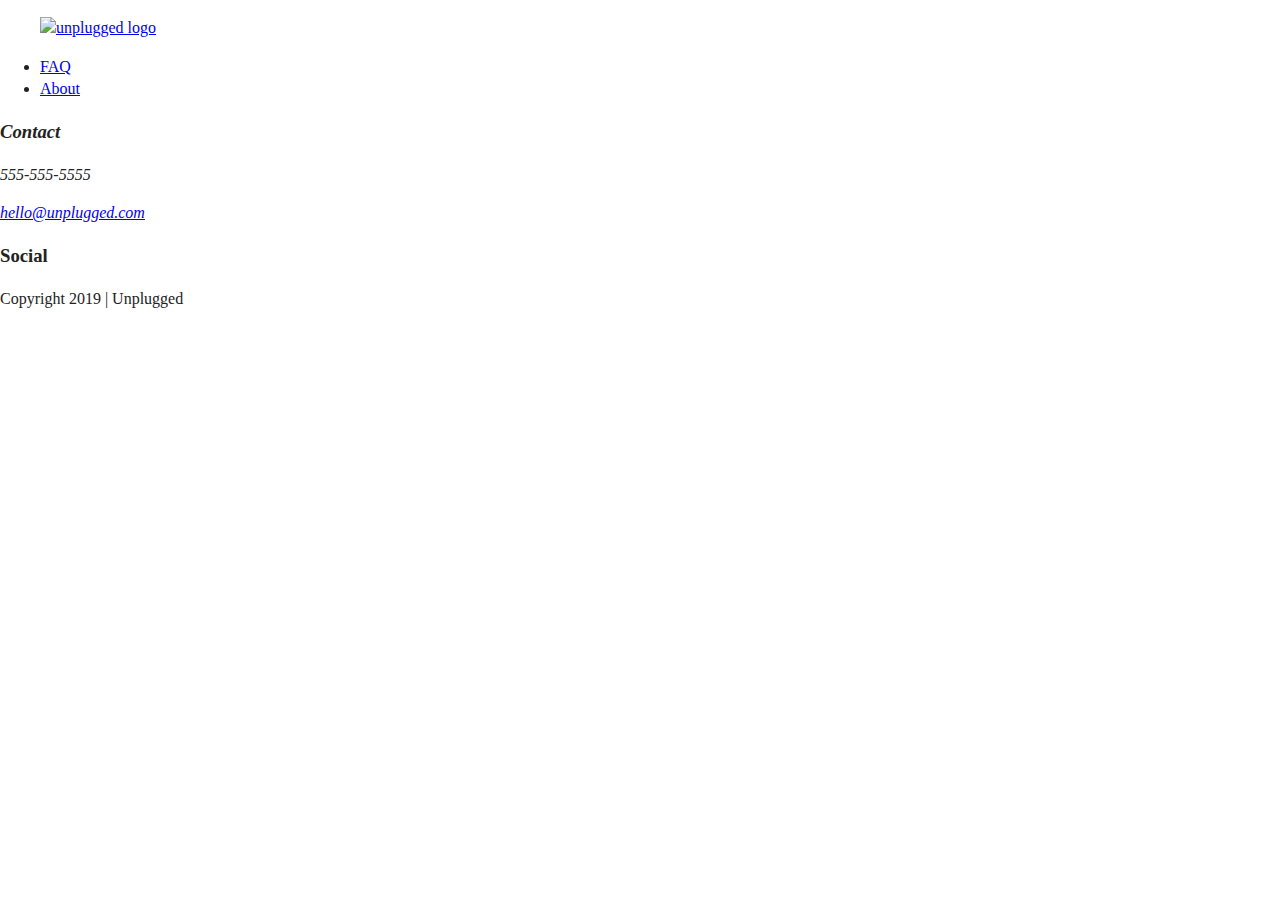
==== about/index.html @ 3b1478a3 "added header and footer section in index.html" ====
<!doctype html>
<html class="no-js" lang="">

<head>
  <meta charset="utf-8">
  <title></title>
  <meta name="description" content="">
  <meta name="viewport" content="width=device-width, initial-scale=1">

  <link rel="manifest" href="../site.webmanifest">
  <link rel="apple-touch-icon" href="../icon.png">
  <!-- Place favicon.ico in the root directory -->

  <link rel="stylesheet" href="../css/normalize.css">
  <link rel="stylesheet" href="../css/main.css">

  <meta name="theme-color" content="#fafafa">
</head>

<body>
  <!--[if IE]>
    <p class="browserupgrade">You are using an <strong>outdated</strong> browser. Please <a href="https://browsehappy.com/">upgrade your browser</a> to improve your experience and security.</p>
  <![endif]-->

  <!-- Add your site or application content here -->
  <script src="../js/vendor/modernizr-3.7.1.min.js"></script>
  <script src="https://code.jquery.com/jquery-3.4.1.min.js" integrity="sha256-CSXorXvZcTkaix6Yvo6HppcZGetbYMGWSFlBw8HfCJo=" crossorigin="anonymous"></script>
  <script>window.jQuery || document.write('<script src="js/vendor/jquery-3.4.1.min.js"><\/script>')</script>
  <script src="../js/plugins.js"></script>
  <script src="../js/main.js"></script>

  <!-- Google Analytics: change UA-XXXXX-Y to be your site's ID. -->
  <script>
    window.ga = function () { ga.q.push(arguments) }; ga.q = []; ga.l = +new Date;
    ga('create', 'UA-XXXXX-Y', 'auto'); ga('set','transport','beacon'); ga('send', 'pageview')
  </script>
  <script src="https://www.google-analytics.com/analytics.js" async></script>

<!------------------------------------  MY OWN CODE STARTS HERE -------------------------------------------------->
<header>
    <div class="content-wrapper">
      <figure><a href="#"><img src="" alt="unplugged logo"></a></figure>
      <div class="header-divider"></div>
      <nav>
        <ul>
          <li><a href="faq/index.html" target="_blank">FAQ</a></li>
          <li><a href="about/index.html" target="_blank">About</a></li>
        </ul>
      </nav>
    </div>
  </header>
  <main>

  </main>
  <footer>
      <div class="content-wrapper">
          <div class="footer-content">
            <address class="contact">
              <h3>Contact</h3>
              <p>555-555-5555</p>
              <a href="mailto:hello@unplugged.com">hello@unplugged.com</a>
            </address>
  
            <div class="social">
              <div class="social-icon">
                <h3>Social</h3>
                <p><a href="https://www.facebook.com/yoursite" target="_blank"></a></p>
                <p><a href="https://www.twitter.com" target="_blank"></a></p>
                <p><a href="https://www.instagram.com" target="_blank"></a></p>
              </div>
            </div>
          </div>
      </div>
      <div class="copyright">
        <p>Copyright 2019 | Unplugged</p>
      </div>
    </footer>

</body>

</html>
---- css/main.css ----
/*! HTML5 Boilerplate v7.2.0 | MIT License | https://html5boilerplate.com/ */

/* main.css 2.0.0 | MIT License | https://github.com/h5bp/main.css#readme */
/*
 * What follows is the result of much research on cross-browser styling.
 * Credit left inline and big thanks to Nicolas Gallagher, Jonathan Neal,
 * Kroc Camen, and the H5BP dev community and team.
 */

/* ==========================================================================
   Base styles: opinionated defaults
   ========================================================================== */

html {
  color: #222;
  font-size: 1em;
  line-height: 1.4;
}

/*
 * Remove text-shadow in selection highlight:
 * https://twitter.com/miketaylr/status/12228805301
 *
 * Vendor-prefixed and regular ::selection selectors cannot be combined:
 * https://stackoverflow.com/a/16982510/7133471
 *
 * Customize the background color to match your design.
 */

::-moz-selection {
  background: #b3d4fc;
  text-shadow: none;
}

::selection {
  background: #b3d4fc;
  text-shadow: none;
}

/*
 * A better looking default horizontal rule
 */

hr {
  display: block;
  height: 1px;
  border: 0;
  border-top: 1px solid #ccc;
  margin: 1em 0;
  padding: 0;
}

/*
 * Remove the gap between audio, canvas, iframes,
 * images, videos and the bottom of their containers:
 * https://github.com/h5bp/html5-boilerplate/issues/440
 */

audio,
canvas,
iframe,
img,
svg,
video {
  vertical-align: middle;
}

/*
 * Remove default fieldset styles.
 */

fieldset {
  border: 0;
  margin: 0;
  padding: 0;
}

/*
 * Allow only vertical resizing of textareas.
 */

textarea {
  resize: vertical;
}

/* ==========================================================================
   Browser Upgrade Prompt
   ========================================================================== */

.browserupgrade {
  margin: 0.2em 0;
  background: #ccc;
  color: #000;
  padding: 0.2em 0;
}

/* ==========================================================================
   Author's custom styles
   ========================================================================== */

/* ==========================================================================
   Helper classes
   ========================================================================== */

/*
 * Hide visually and from screen readers
 */

.hidden {
  display: none !important;
}

/*
* Hide only visually, but have it available for screen readers:
* https://snook.ca/archives/html_and_css/hiding-content-for-accessibility
*
* 1. For long content, line feeds are not interpreted as spaces and small width
*    causes content to wrap 1 word per line:
*    https://medium.com/@jessebeach/beware-smushed-off-screen-accessible-text-5952a4c2cbfe
*/

.sr-only {
  border: 0;
  clip: rect(0, 0, 0, 0);
  height: 1px;
  margin: -1px;
  overflow: hidden;
  padding: 0;
  position: absolute;
  white-space: nowrap;
  width: 1px;
  /* 1 */
}

/*
* Extends the .sr-only class to allow the element
* to be focusable when navigated to via the keyboard:
* https://www.drupal.org/node/897638
*/

.sr-only.focusable:active,
.sr-only.focusable:focus {
  clip: auto;
  height: auto;
  margin: 0;
  overflow: visible;
  position: static;
  white-space: inherit;
  width: auto;
}

/*
* Hide visually and from screen readers, but maintain layout
*/

.invisible {
  visibility: hidden;
}

/*
* Clearfix: contain floats
*
* For modern browsers
* 1. The space content is one way to avoid an Opera bug when the
*    `contenteditable` attribute is included anywhere else in the document.
*    Otherwise it causes space to appear at the top and bottom of elements
*    that receive the `clearfix` class.
* 2. The use of `table` rather than `block` is only necessary if using
*    `:before` to contain the top-margins of child elements.
*/

.clearfix:before,
.clearfix:after {
  content: " ";
  /* 1 */
  display: table;
  /* 2 */
}

.clearfix:after {
  clear: both;
}

/* ==========================================================================
   EXAMPLE Media Queries for Responsive Design.
   These examples override the primary ('mobile first') styles.
   Modify as content requires.
   ========================================================================== */

@media only screen and (min-width: 35em) {
  /* Style adjustments for viewports that meet the condition */
}

@media print,
  (-webkit-min-device-pixel-ratio: 1.25),
  (min-resolution: 1.25dppx),
  (min-resolution: 120dpi) {
  /* Style adjustments for high resolution devices */
}

/* ==========================================================================
   Print styles.
   Inlined to avoid the additional HTTP request:
   https://www.phpied.com/delay-loading-your-print-css/
   ========================================================================== */

@media print {
  *,
  *:before,
  *:after {
    background: transparent !important;
    color: #000 !important;
    /* Black prints faster */
    box-shadow: none !important;
    text-shadow: none !important;
  }
  a,
  a:visited {
    text-decoration: underline;
  }
  a[href]:after {
    content: " (" attr(href) ")";
  }
  abbr[title]:after {
    content: " (" attr(title) ")";
  }
  /*
     * Don't show links that are fragment identifiers,
     * or use the `javascript:` pseudo protocol
     */
  a[href^="#"]:after,
  a[href^="javascript:"]:after {
    content: "";
  }
  pre {
    white-space: pre-wrap !important;
  }
  pre,
  blockquote {
    border: 1px solid #999;
    page-break-inside: avoid;
  }
  /*
     * Printing Tables:
     * https://web.archive.org/web/20180815150934/http://css-discuss.incutio.com/wiki/Printing_Tables
     */
  thead {
    display: table-header-group;
  }
  tr,
  img {
    page-break-inside: avoid;
  }
  p,
  h2,
  h3 {
    orphans: 3;
    widows: 3;
  }
  h2,
  h3 {
    page-break-after: avoid;
  }
}
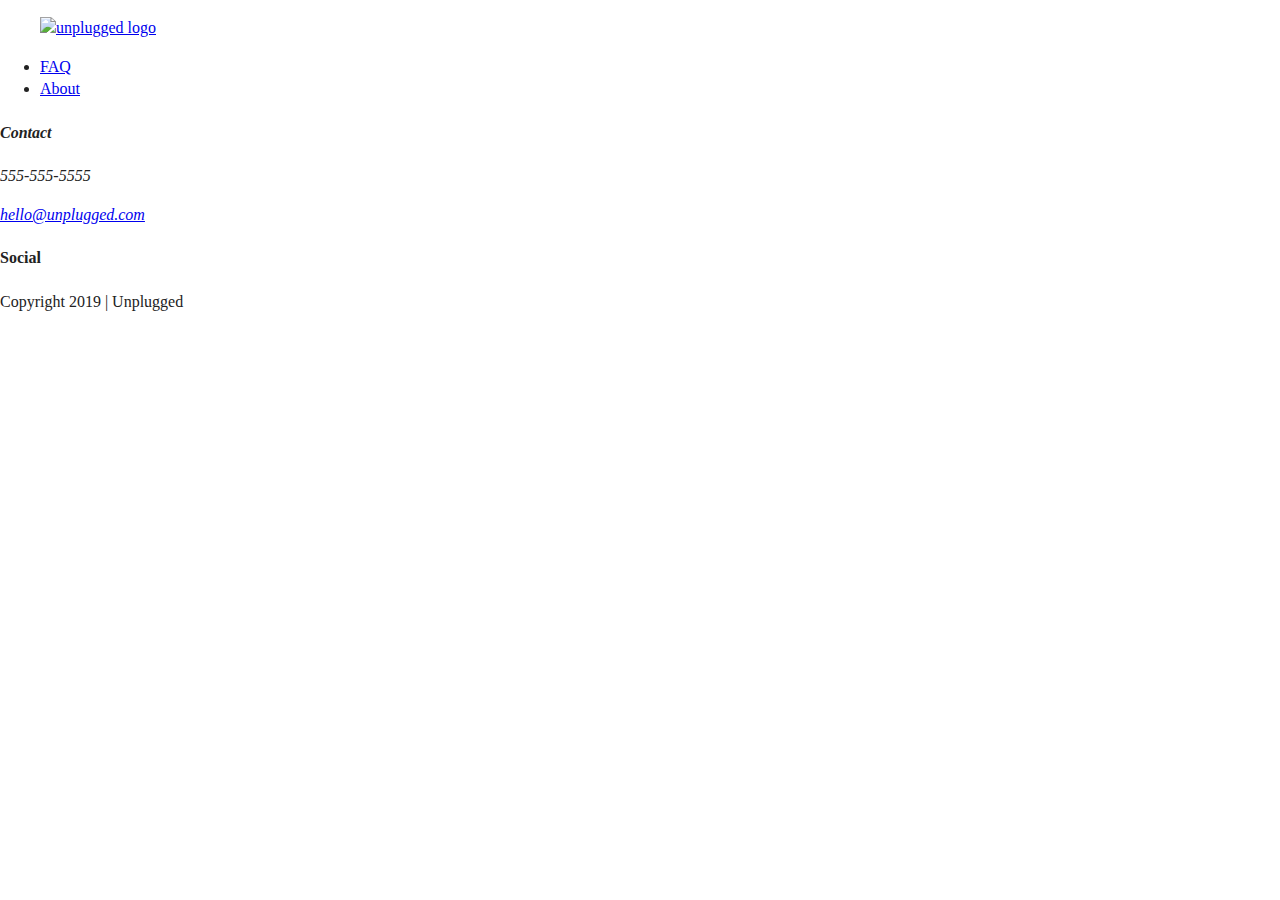
==== commit 552d79e7: "corrected divs and sections index.html" ====
--- a/about/index.html
+++ b/about/index.html
@@ -3,7 +3,7 @@
 
 <head>
   <meta charset="utf-8">
-  <title></title>
+  <title>Unplugged | About</title>
   <meta name="description" content="">
   <meta name="viewport" content="width=device-width, initial-scale=1">
 
@@ -23,47 +23,38 @@
   <![endif]-->
 
   <!-- Add your site or application content here -->
-  <script src="../js/vendor/modernizr-3.7.1.min.js"></script>
-  <script src="https://code.jquery.com/jquery-3.4.1.min.js" integrity="sha256-CSXorXvZcTkaix6Yvo6HppcZGetbYMGWSFlBw8HfCJo=" crossorigin="anonymous"></script>
-  <script>window.jQuery || document.write('<script src="js/vendor/jquery-3.4.1.min.js"><\/script>')</script>
-  <script src="../js/plugins.js"></script>
-  <script src="../js/main.js"></script>
+ 
 
-  <!-- Google Analytics: change UA-XXXXX-Y to be your site's ID. -->
-  <script>
-    window.ga = function () { ga.q.push(arguments) }; ga.q = []; ga.l = +new Date;
-    ga('create', 'UA-XXXXX-Y', 'auto'); ga('set','transport','beacon'); ga('send', 'pageview')
-  </script>
-  <script src="https://www.google-analytics.com/analytics.js" async></script>
+<!------------------------------------------------- MY OWN CODE STARTS HERE -------------------------------------------------->
+  <header>
+      <div class="content-wrapper">
+          <figure><a href="#"><img src="" alt="unplugged logo"></a></figure>
+          <div class="header-divider"></div>
+          <nav>
+            <ul>
+              <li><a href="faq/index.html" target="_blank">FAQ</a></li>
+              <li><a href="about/index.html" target="_blank">About</a></li>
+            </ul>
+          </nav>
+        </div>
+  </header>
 
-<!------------------------------------  MY OWN CODE STARTS HERE -------------------------------------------------->
-<header>
-    <div class="content-wrapper">
-      <figure><a href="#"><img src="" alt="unplugged logo"></a></figure>
-      <div class="header-divider"></div>
-      <nav>
-        <ul>
-          <li><a href="faq/index.html" target="_blank">FAQ</a></li>
-          <li><a href="about/index.html" target="_blank">About</a></li>
-        </ul>
-      </nav>
-    </div>
-  </header>
   <main>
 
   </main>
+
   <footer>
       <div class="content-wrapper">
           <div class="footer-content">
             <address class="contact">
-              <h3>Contact</h3>
+              <h4>Contact</h4>
               <p>555-555-5555</p>
               <a href="mailto:hello@unplugged.com">hello@unplugged.com</a>
             </address>
-  
+
             <div class="social">
+              <h4>Social</h4>
               <div class="social-icon">
-                <h3>Social</h3>
                 <p><a href="https://www.facebook.com/yoursite" target="_blank"></a></p>
                 <p><a href="https://www.twitter.com" target="_blank"></a></p>
                 <p><a href="https://www.instagram.com" target="_blank"></a></p>
@@ -76,6 +67,25 @@
       </div>
     </footer>
 
+
+
+
+
+<!----------------------------------------MY OWN CODE ENDS HERE -------------------------------------------------------------------->
+
+
+
+<script src="../js/vendor/modernizr-3.7.1.min.js"></script>
+<script src="https://code.jquery.com/jquery-3.4.1.min.js" integrity="sha256-CSXorXvZcTkaix6Yvo6HppcZGetbYMGWSFlBw8HfCJo=" crossorigin="anonymous"></script>
+<script>window.jQuery || document.write('<script src="js/vendor/jquery-3.4.1.min.js"><\/script>')</script>
+<script src="../js/plugins.js"></script>
+<script src="../js/main.js"></script>
+
+<!-- Google Analytics: change UA-XXXXX-Y to be your site's ID. -->
+<script>
+  window.ga = function () { ga.q.push(arguments) }; ga.q = []; ga.l = +new Date;
+  ga('create', 'UA-XXXXX-Y', 'auto'); ga('set','transport','beacon'); ga('send', 'pageview')
+</script>
+<script src="https://www.google-analytics.com/analytics.js" async></script>
 </body>
-
 </html>
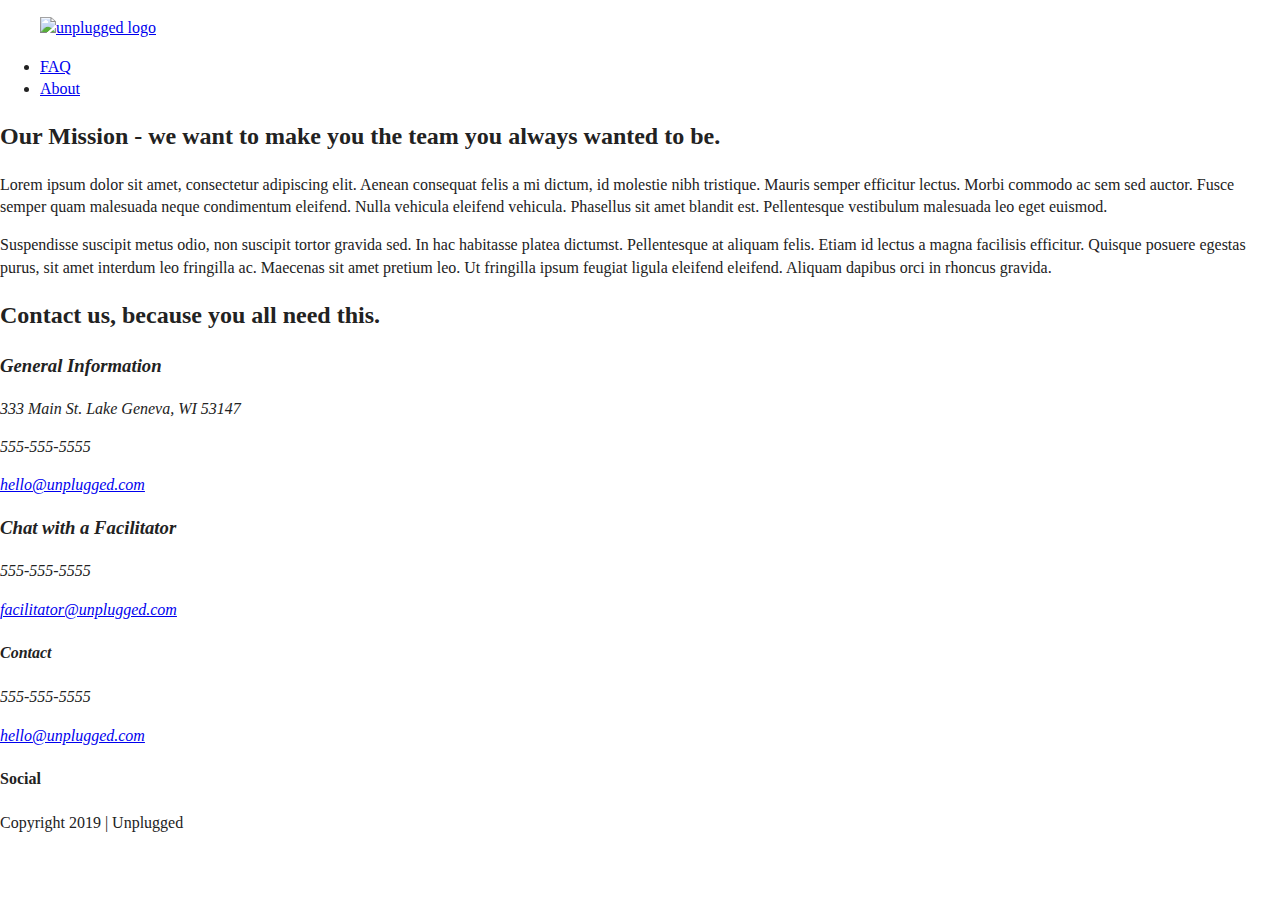
==== commit b9f704fa: "added content to  about/index.html, corrected link in faq/index.html" ====
--- a/about/index.html
+++ b/about/index.html
@@ -32,15 +32,55 @@
           <div class="header-divider"></div>
           <nav>
             <ul>
-              <li><a href="faq/index.html" target="_blank">FAQ</a></li>
-              <li><a href="about/index.html" target="_blank">About</a></li>
+              <li><a href="../faq/index.html" target="_blank">FAQ</a></li>
+              <li><a href="index.html">About</a></li>
             </ul>
           </nav>
         </div>
   </header>
 
   <main>
+    <section class="mission">
+      <div class="content-wrapper">
+        <div class="mission-content">
+          <h2>Our Mission - we want to make you the team you always wanted to be.</h2>
+          <p>Lorem ipsum dolor sit amet, consectetur adipiscing elit. Aenean consequat felis a mi dictum, id molestie nibh tristique. 
+            Mauris semper efficitur lectus. Morbi commodo ac sem sed auctor. Fusce semper quam malesuada neque condimentum eleifend. 
+            Nulla vehicula eleifend vehicula. Phasellus sit amet blandit est. Pellentesque vestibulum malesuada leo eget euismod.
+          </p>
+          <p>Suspendisse suscipit metus odio, non suscipit tortor gravida sed. In hac habitasse platea dictumst. 
+            Pellentesque at aliquam felis. Etiam id lectus a magna facilisis efficitur. Quisque posuere egestas purus, sit amet interdum leo fringilla ac. 
+            Maecenas sit amet pretium leo. Ut fringilla ipsum feugiat ligula eleifend eleifend. Aliquam dapibus orci in rhoncus gravida.
+          </p>
+        </div>
+      </div>
+    </section>
 
+    <section class="map">
+      <!-- <div class="content-wrapper" need content wrapper? not ye confirmed. Google maps to be included>
+      <figure></figure> 
+    </div> -->
+    </section>
+    <section class="contact-section">
+      <div class="content-wrapper">
+        <h2>Contact us, because you all need this.</h2>
+        <div>
+          <address>
+            <h3>General Information</h3>
+            <p>333 Main St. Lake Geneva, WI 53147</p>
+            <p>555-555-5555</p>
+            <a href="mailto:hello@unplugged.com">hello@unplugged.com</a>
+          </address>
+        </div>
+        <div>
+          <address>
+            <h3>Chat with a Facilitator</h3>
+            <p>555-555-5555</p>
+            <a href="mailto:facilitator@unplugged.com">facilitator@unplugged.com</a>
+          </address>
+        </div>
+      </div>
+    </section>
   </main>
 
   <footer>
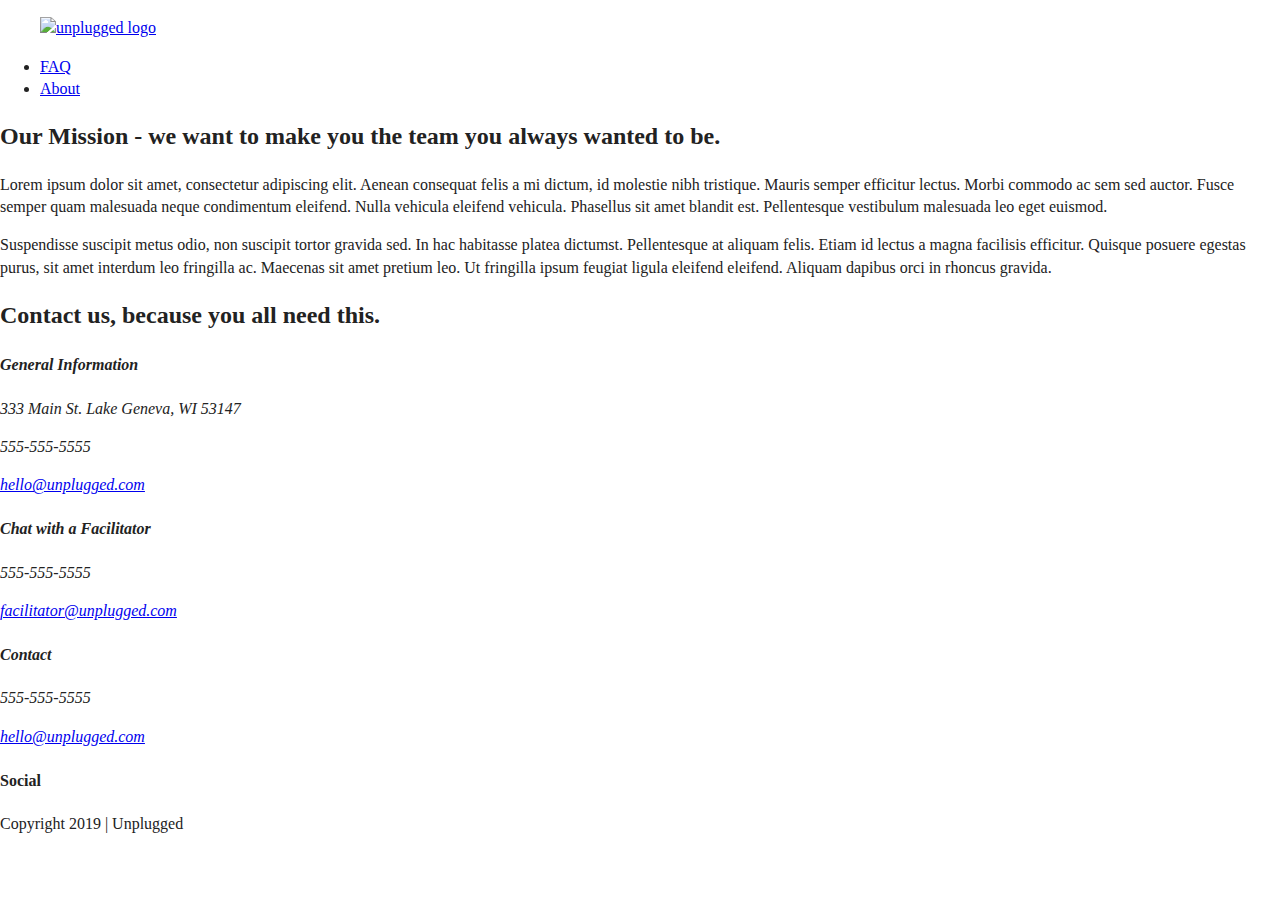
==== commit f3115007: "added content to faq/index.html" ====
--- a/about/index.html
+++ b/about/index.html
@@ -57,28 +57,25 @@
     </section>
 
     <section class="map">
-      <!-- <div class="content-wrapper" need content wrapper? not ye confirmed. Google maps to be included>
       <figure></figure> 
-    </div> -->
     </section>
+
     <section class="contact-section">
       <div class="content-wrapper">
         <h2>Contact us, because you all need this.</h2>
-        <div>
-          <address>
-            <h3>General Information</h3>
-            <p>333 Main St. Lake Geneva, WI 53147</p>
-            <p>555-555-5555</p>
-            <a href="mailto:hello@unplugged.com">hello@unplugged.com</a>
+          <address class="contact-content">
+            <div>
+              <h4>General Information</h4>
+              <p>333 Main St. Lake Geneva, WI 53147</p>
+              <p>555-555-5555</p>
+              <a href="mailto:hello@unplugged.com">hello@unplugged.com</a>
+            </div>        
+            <div>
+              <h4>Chat with a Facilitator</h4>
+              <p>555-555-5555</p>
+              <a href="mailto:facilitator@unplugged.com">facilitator@unplugged.com</a>
+            </div>
           </address>
-        </div>
-        <div>
-          <address>
-            <h3>Chat with a Facilitator</h3>
-            <p>555-555-5555</p>
-            <a href="mailto:facilitator@unplugged.com">facilitator@unplugged.com</a>
-          </address>
-        </div>
       </div>
     </section>
   </main>
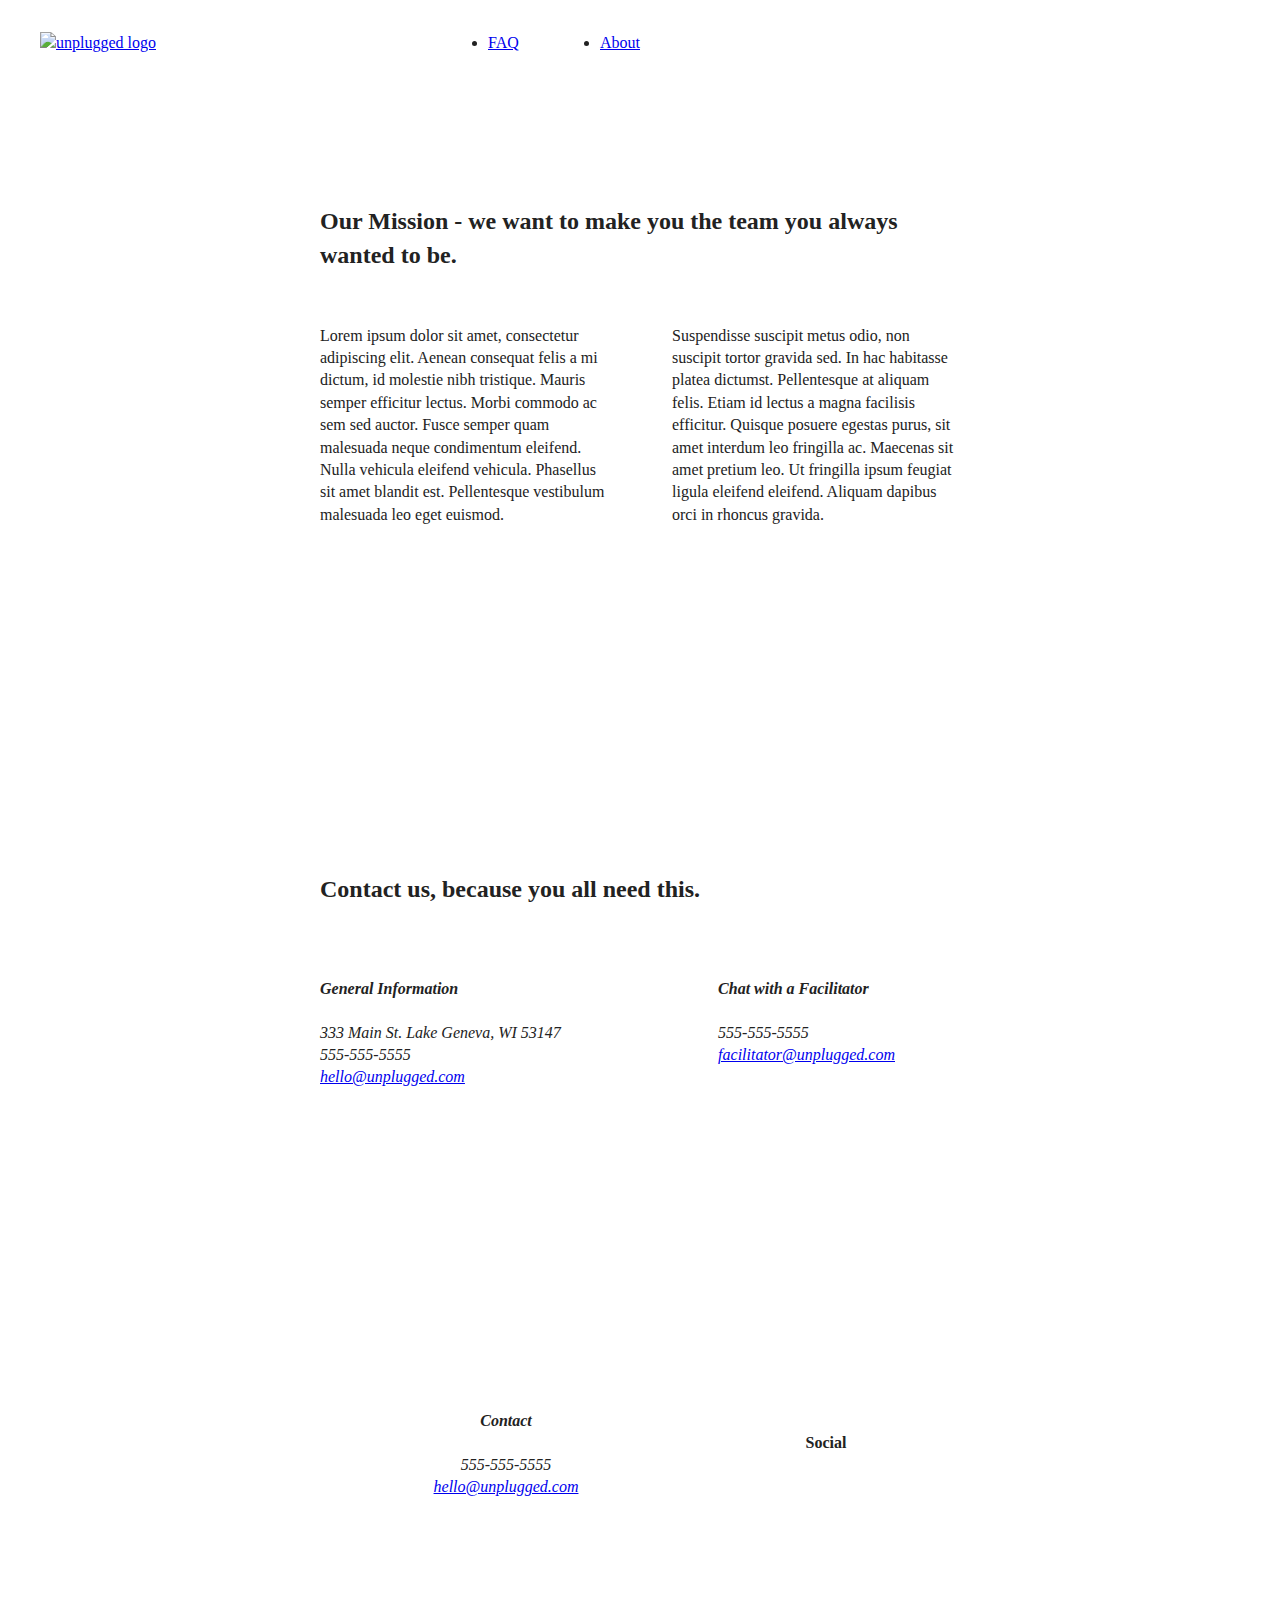
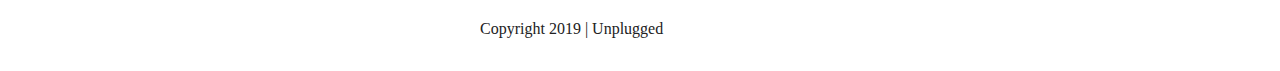
==== commit 8d12d6cf: "added breakpoints for tablet" ====
--- a/about/index.html
+++ b/about/index.html
@@ -42,8 +42,8 @@
   <main>
     <section class="mission">
       <div class="content-wrapper">
+        <h2>Our Mission - we want to make you the team you always wanted to be.</h2>
         <div class="mission-content">
-          <h2>Our Mission - we want to make you the team you always wanted to be.</h2>
           <p>Lorem ipsum dolor sit amet, consectetur adipiscing elit. Aenean consequat felis a mi dictum, id molestie nibh tristique. 
             Mauris semper efficitur lectus. Morbi commodo ac sem sed auctor. Fusce semper quam malesuada neque condimentum eleifend. 
             Nulla vehicula eleifend vehicula. Phasellus sit amet blandit est. Pellentesque vestibulum malesuada leo eget euismod.
--- a/css/main.css
+++ b/css/main.css
@@ -97,6 +97,189 @@
 /* ==========================================================================
    Author's custom styles
    ========================================================================== */
+
+/******************* BASE HEADER & FOOTER STYLES*****************/ 
+
+header, 
+footer {
+  display: flex; 
+  justify-content: center;
+  align-items: center;
+  flex-flow: row wrap;  
+}
+
+header {
+  padding: 15px 0; 
+}
+
+header .content-wrapper {
+  display: flex; 
+  justify-content: center;
+  align-items: center;
+  flex-flow: row wrap; 
+  margin: 0; 
+}
+
+.header-divider {
+  width: 100%;
+  height: 1px; 
+  margin: 10px 0 20px 0; 
+}
+
+header nav {
+  display: flex; 
+  justify-content: space-around;
+  align-items: center;
+  flex-flow: row wrap;  
+  width: 60%; 
+}
+
+header nav ul {
+  display: flex; 
+  justify-content: space-around;
+  width: 100%;       
+}
+
+footer {
+  flex-direction: column; 
+}
+
+footer p {
+  margin: 0; 
+}
+
+footer.content-wrapper {
+  width: 55%; 
+  margin: 50px 0; 
+}
+
+footer .contact {
+  margin-bottom: 50px; 
+}
+
+footer .social-icon {
+  display: flex; 
+  justify-content: space-around;
+  align-items: center;
+}
+
+footer .social-icon p {
+  display: flex; 
+  justify-content: center;
+  align-items: center;
+}
+                
+footer .copyright {
+  margin: 20px 0; 
+}
+/************************** MOBILE STYLES -- HOMEPAGE**************/
+
+/* HERO AREA */
+.hero-area {
+  display: flex; 
+  justify-content: center;
+  flex-flow: row wrap; 
+} 
+
+/* ASIDE */
+
+aside {
+  display: flex; 
+  justify-content: center;
+  align-items: center;
+  flex-flow: row wrap; 
+}
+
+/* FEATURES */
+
+.features {
+  display: flex; 
+  justify-content: center;
+  flex-flow: row wrap; 
+}
+
+.features h2 {
+  margin-bottom: 60px; 
+}
+
+.features article {
+  width: 55%; 
+  margin: 30px 0; 
+}
+.features .features-items {
+  display: flex; 
+  justify-content: center;
+  align-items: center;
+  flex-flow: row wrap; 
+} 
+
+.features p {
+  margin: 0; 
+}
+
+/* REVIEWS */
+
+.reviews {
+  display: flex; 
+  justify-content: center;
+  flex-flow: row wrap; 
+} 
+
+.reviews h2 {
+  margin-bottom: 40px; 
+}
+
+.reviews h3 {
+  width: 55%; 
+  margin: 20px 0; 
+}
+
+/************************************* ABOUT PAGE ***********************/
+
+.mission {
+  display: flex; 
+  justify-content: center;
+  align-items: center;
+  flex-flow: row wrap; 
+} 
+
+.contact-section {
+  display: flex; 
+  justify-content: center;
+  align-items: center;
+  flex-flow: row wrap; 
+} 
+
+.contact-content p {
+  margin: 0; 
+}
+
+/********************************** FAQ PAGE *****************************/
+
+.faq {
+  display: flex; 
+  justify-content: center;
+  align-items: center;
+  flex-flow: row wrap; 
+} 
+
+.faq .content-wrapper {
+  display: flex; 
+  justify-content: center;
+  align-items: center;
+  flex-flow: row wrap; 
+  margin: 50px 0 0 0; 
+}
+
+.faq h2 {
+  margin-bottom: 40px; 
+}
+
+.faq-content {
+  margin-bottom: 50px; 
+}
+
+
 
 /* ==========================================================================
    Helper classes
@@ -187,15 +370,137 @@
    Modify as content requires.
    ========================================================================== */
 
-@media only screen and (min-width: 35em) {
-  /* Style adjustments for viewports that meet the condition */
-}
-
-@media print,
-  (-webkit-min-device-pixel-ratio: 1.25),
-  (min-resolution: 1.25dppx),
-  (min-resolution: 120dpi) {
-  /* Style adjustments for high resolution devices */
+@media only screen and (min-width: 768px) {
+/* Tablet breakpoint */ 
+
+/* General styles */ 
+.content-wrapper {
+  max-width: 640px; 
+  margin: 100px 0; 
+}
+
+/* HEADER */ 
+
+header {
+  display: flex;
+  justify-content: space-between;
+}
+
+header .content-wrapper {
+  width: 100%;
+  display: flex; 
+  justify-content: space-between;
+}
+
+header nav {
+  width: 30%;
+}
+
+header nav ul {
+  display:flex; 
+  justify-content: space-between;
+}
+
+.header-divider {
+  display: none; 
+}
+
+/* Hero Area */ 
+
+/* Aside */ 
+
+aside .content-wrapper {
+  margin: 50px 0; 
+  display: flex;
+  justify-content: space-around; 
+  flex-flow: row nowrap; 
+}
+
+aside .content-wrapper .form-description, 
+aside .content-wrapper .form {
+  width: 40%; 
+  margin: 0; 
+}
+
+/* Features */
+.features article {
+  display: flex; 
+  justify-content: center;
+  flex-flow: row wrap; 
+  width: 50%;
+  flex-basis: auto; 
+}
+.features .features-item-description {
+  width: 50%;
+}
+
+/* Reviews */ 
+
+.reviews article {
+  display: flex; 
+  justify-content: space-around;
+}
+
+.reviews article div {
+  width: 50%;
+}
+/* Footer */ 
+footer .content-wrapper {
+  width: 100%;
+  margin: 100px 0; 
+}
+
+.footer-content {
+  display: flex;
+  justify-content: space-around;
+  align-items: center;
+}
+
+footer .contact{
+  margin-bottom: 0; 
+  text-align: center; 
+}
+
+footer .copyright {
+  width: 25%;
+  padding-bottom: 10px; 
+}
+
+/******************** FAQ PAGE ****************/ 
+
+.faq-content {
+  flex-basis: 50%; 
+}
+
+/********************ABOUT PAGE ***************/
+
+.mission-content {
+  display: flex; 
+  justify-content: space-between;
+  align-items: flex-start; 
+  margin: 36px 0 95px 0; 
+}
+
+.mission-content p {
+  width: 45%; 
+}
+
+.contact-section .content-wrapper h2 {
+  width: 768px;
+  margin-bottom:0;
+}
+
+.contact-content {
+  display: flex; 
+  justify-content: space-between;
+  align-items: flex-start;
+  margin: 50px 65px 100px 0;
+}
+}
+
+@media only screen and (min-width: 1200px){
+/* Desktop breakpoint*/
+
 }
 
 /* ==========================================================================
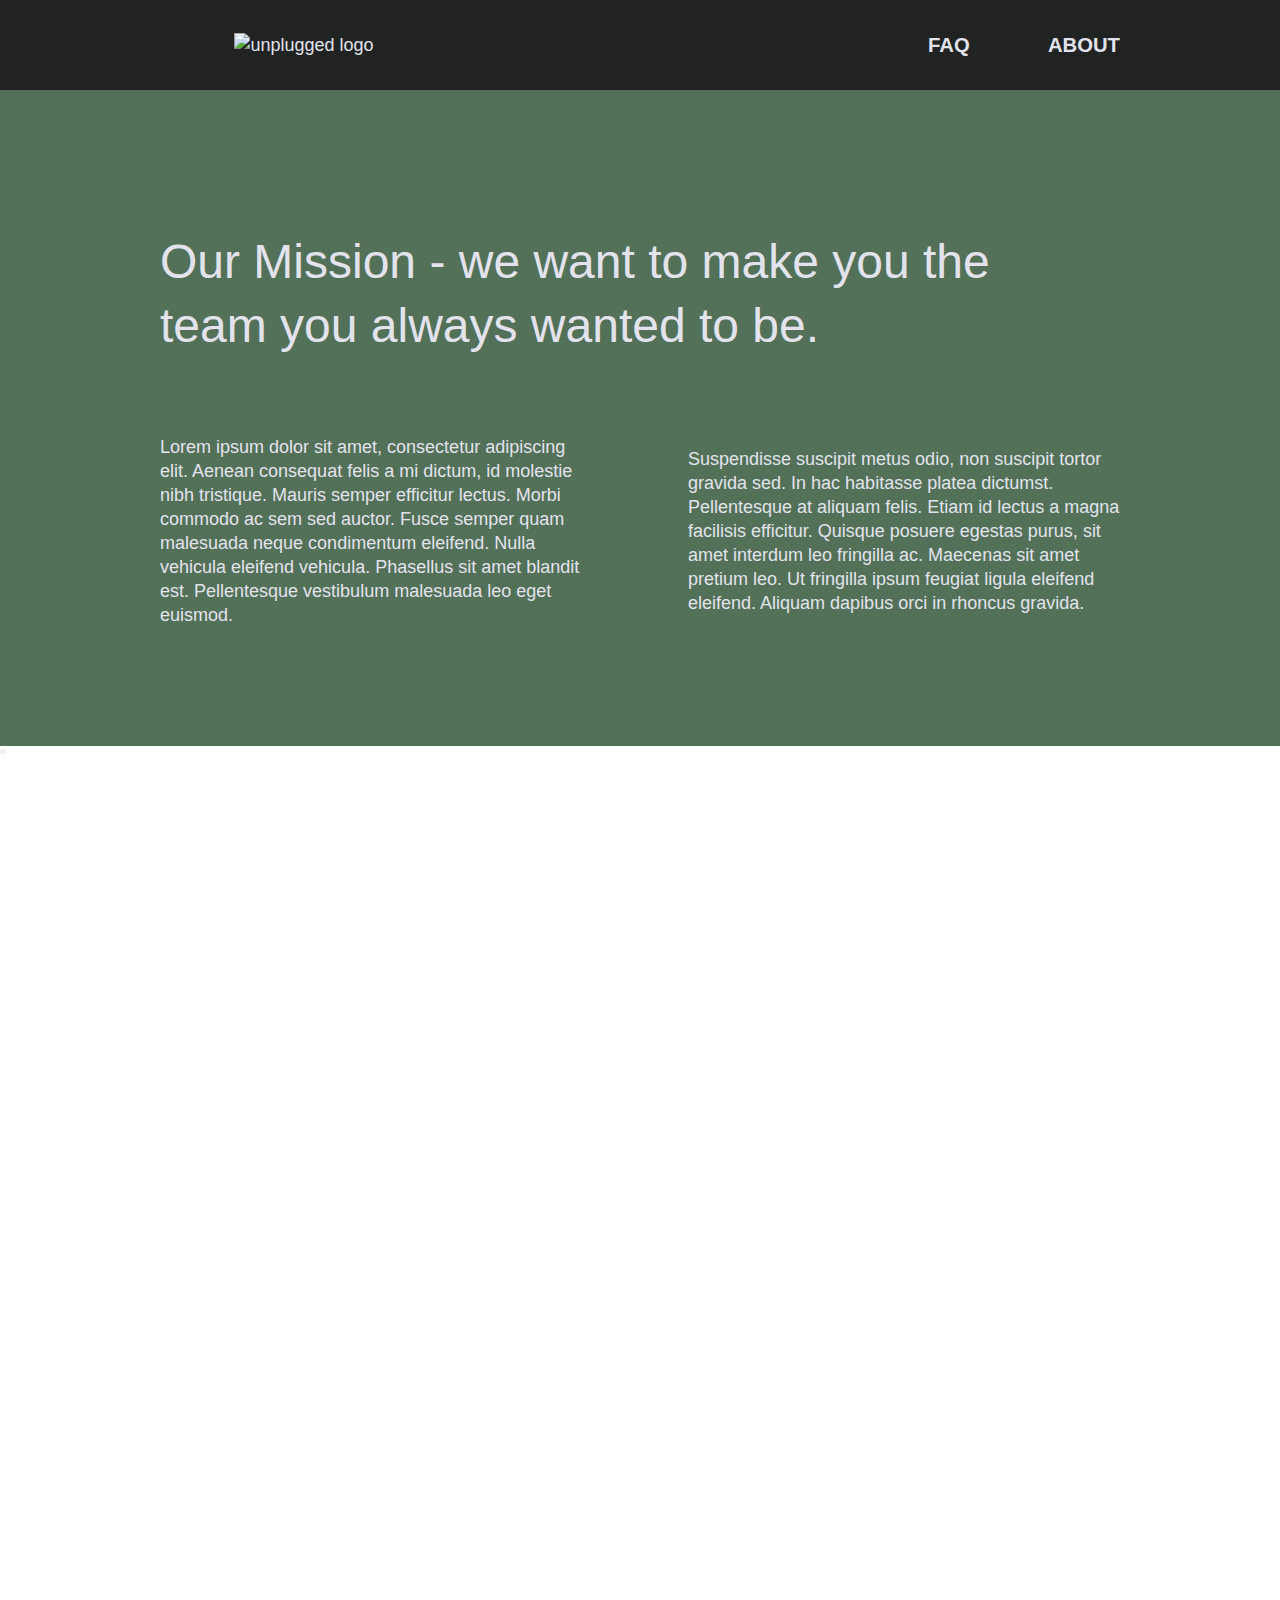
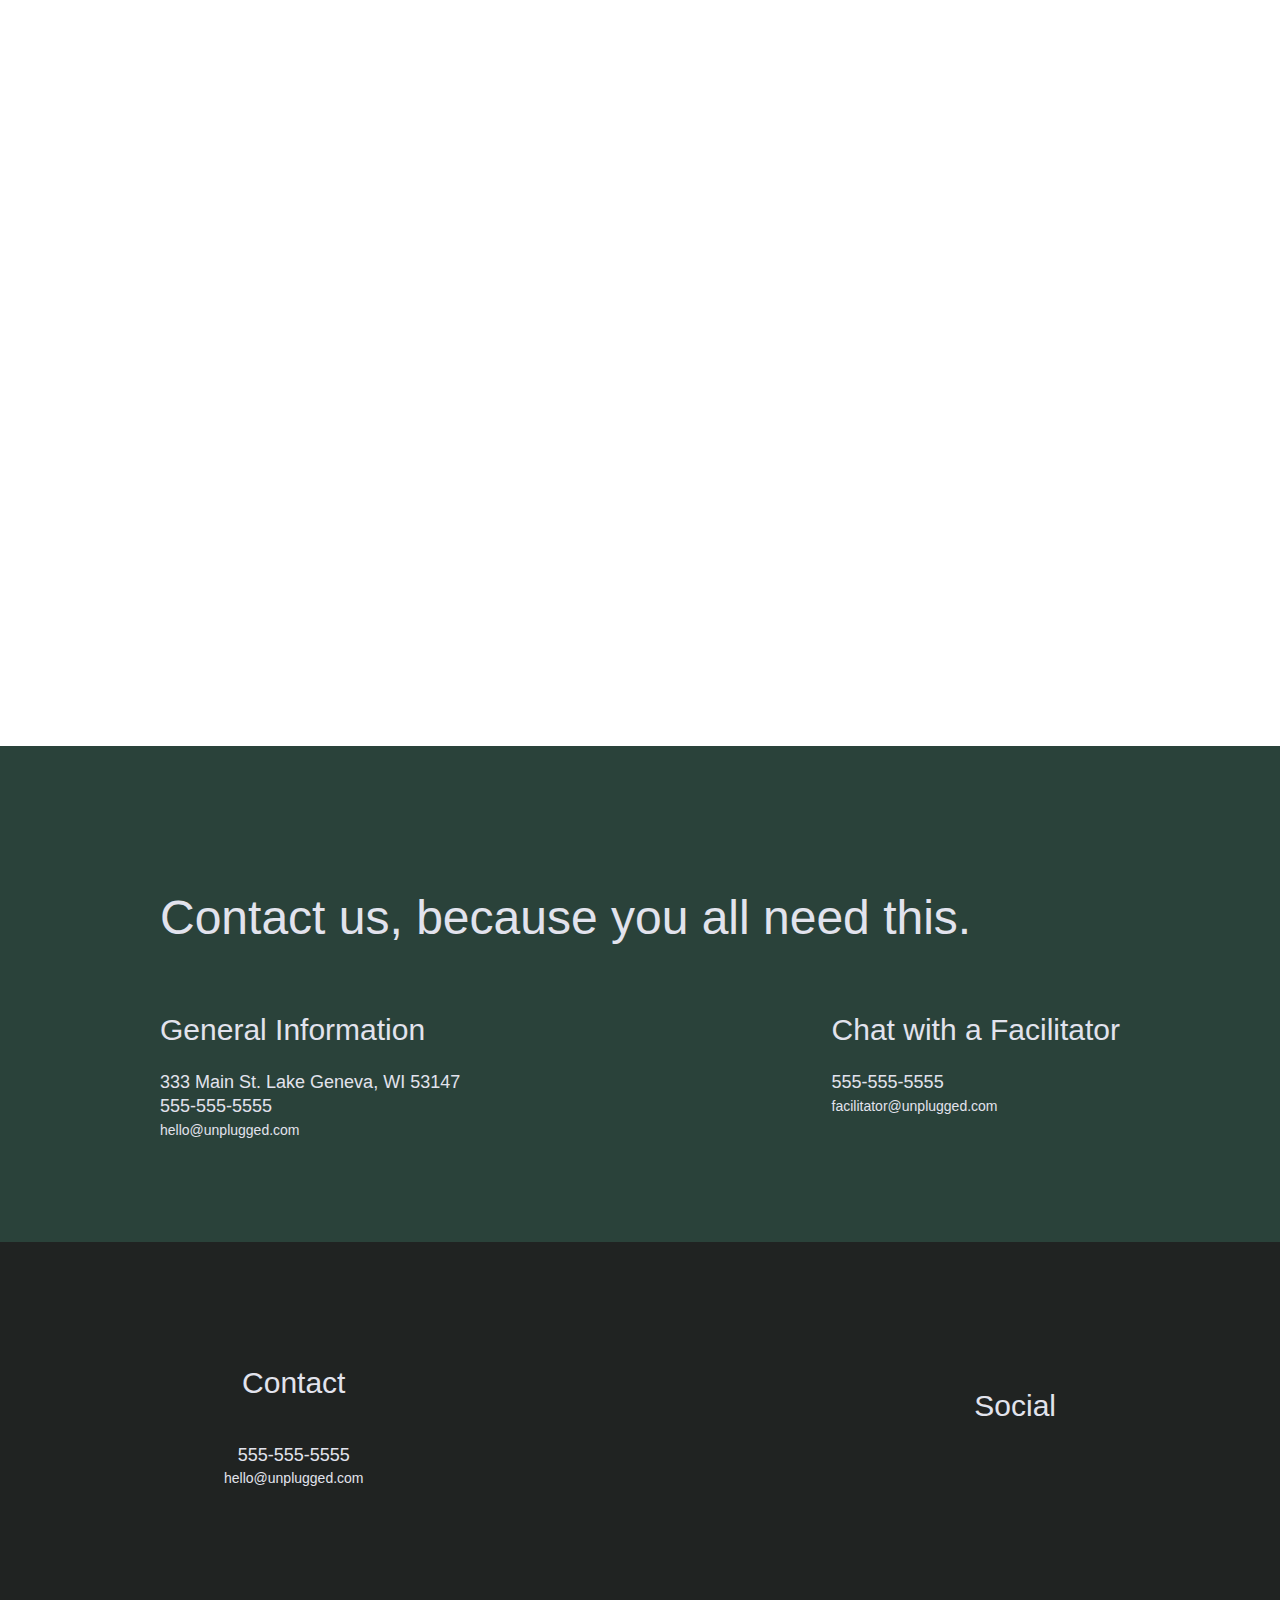
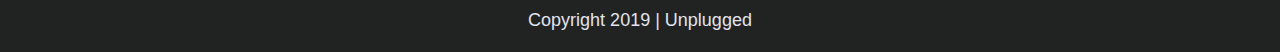
==== commit ce3b521b: "added iframe for map" ====
--- a/about/index.html
+++ b/about/index.html
@@ -57,7 +57,10 @@
     </section>
 
     <section class="map">
-      <figure></figure> 
+      <figure>
+        <iframe src="https://www.google.com/maps/embed?pb=!1m18!1m12!1m3!1d47005.0975195509!2d-88.46144682717116!3d42.58037271806821!2m3!1f0!2f0!3f0!3m2!1i1024!2i768!4f13.1!3m3!1m2!1s0x880584e9f85c4509%3A0x9eb9a6efc12afe43!2sLake%20Geneva%2C%20WI%2053147%2C%20USA!5e0!3m2!1sen!2ses!4v1577226362573!5m2!1sen!2ses" width="600" height="450" frameborder="0" style="border:0;" allowfullscreen="">
+        </iframe>"
+      </figure>
     </section>
 
     <section class="contact-section">
--- a/css/main.css
+++ b/css/main.css
@@ -13,7 +13,7 @@
 
 html {
   color: #222;
-  font-size: 1em;
+  font-size: 16px;
   line-height: 1.4;
 }
 
@@ -98,7 +98,65 @@
    Author's custom styles
    ========================================================================== */
 
-/******************* BASE HEADER & FOOTER STYLES*****************/ 
+/* General Styles */
+ 
+html {
+	font-size: 16px; 
+}
+ 
+body {
+  font-size: 1em;
+  font-family: 'Open Sans', sans-serif;
+  color: #e2e3ed;
+  text-align: left;
+}
+ 
+ul, 
+ol {
+  list-style-type: none;
+}
+ 
+a {
+  color: #e2e3ed;
+  text-decoration: none;	
+        /* not in the solution code */ font-size: .875em; 
+}
+
+h2 {
+  font-family: 'Poppins', sans-serif;
+  font-size: 1.875em;
+  font-weight: 500;
+}
+ 
+h3, 
+h4 {
+  font-family: 'Poppins', sans-serif;
+  font-size: 1.125em; 
+  margin: 20px 0;
+  font-weight: 500;
+}
+ 
+p {
+  font-size: .875em; 
+  line-height: 1.285;
+}
+
+address {
+  font-style: normal;
+}
+.content-wrapper {
+  width: 90%;
+  margin: 50px 0;
+}
+
+img { 
+	width: 100%;
+}
+ 
+figure {
+        margin: 0;
+}
+/******************* BASE HEADER & FOOTER STYLES  -- MOBILE FIRST  *****************/ 
 
 header, 
 footer {
@@ -106,6 +164,7 @@
   justify-content: center;
   align-items: center;
   flex-flow: row wrap;  
+  background-color: #202322;
 }
 
 header {
@@ -118,12 +177,21 @@
   align-items: center;
   flex-flow: row wrap; 
   margin: 0; 
+}
+
+header figure {
+    width: 60%;
+    display: flex;
+    justify-content: center;
+    align-items: center;
+    flex-flow: row wrap;
 }
 
 .header-divider {
   width: 100%;
   height: 1px; 
   margin: 10px 0 20px 0; 
+  background: #3a3a3a;
 }
 
 header nav {
@@ -132,16 +200,27 @@
   align-items: center;
   flex-flow: row wrap;  
   width: 60%; 
+  font-weight: 700;
+  font-size: 1.125em;
+  text-transform: uppercase;
 }
 
 header nav ul {
   display: flex; 
   justify-content: space-around;
-  width: 100%;       
+  width: 100%;   
+
+  /*  the below styles are not in the solution code . I prefer my layout*/ 
+  padding-left: 0;   
+}
+
+header nav ul li {
+  font-size: 1.125em;
 }
 
 footer {
   flex-direction: column; 
+  text-align: center;
 }
 
 footer p {
@@ -172,14 +251,26 @@
 footer .copyright {
   margin: 20px 0; 
 }
-/************************** MOBILE STYLES -- HOMEPAGE**************/
+/************************** MOBILE STYLES -- HOMEPAGE  **************/
 
 /* HERO AREA */
 .hero-area {
   display: flex; 
   justify-content: center;
   flex-flow: row wrap; 
+  background: url('../img/hero.jpg') #333;
+  background-size: cover;
+  background-position: center;
+  min-height: 500px;
+  
 } 
+.hero-area h1 {
+  font-size: 2.25em;
+  font-family: 'Poppins', Helvetica, Arial, sans-serif;
+  font-weight: 500; 
+  line-height: 1.2; 
+}
+
 
 /* ASIDE */
 
@@ -188,6 +279,33 @@
   justify-content: center;
   align-items: center;
   flex-flow: row wrap; 
+  background-color: #527158;
+}
+
+aside .form {
+  margin-top: 30px;
+}
+ 
+input[type=text] {
+  box-sizing: border-box;
+  width: 100%;
+  color: #2a423a;
+  font-style: italic;
+  padding: 1em;
+}
+ 
+input[type=button] {
+  width: 100%;
+  padding: 20px 0;
+  margin-top: 20px;
+  background-color: #2a423a;
+  font-family: 'Poppins', Helvetica, Arial, sans-serif;
+  font-weight: 500;
+  font-size: 1.125em;
+  color: #e2e3ed;
+  border: none;
+  text-align: center;
+  text-transform: uppercase;
 }
 
 /* FEATURES */
@@ -196,6 +314,9 @@
   display: flex; 
   justify-content: center;
   flex-flow: row wrap; 
+  background: url('../img/features.jpg') #333;
+  background-size: cover;
+  background-position: center;
 }
 
 .features h2 {
@@ -203,7 +324,7 @@
 }
 
 .features article {
-  width: 55%; 
+  width: 63%; 
   margin: 30px 0; 
 }
 .features .features-items {
@@ -215,6 +336,7 @@
 
 .features p {
   margin: 0; 
+  text-align: center;
 }
 
 /* REVIEWS */
@@ -223,24 +345,33 @@
   display: flex; 
   justify-content: center;
   flex-flow: row wrap; 
+  background-color: #2a423a;
 } 
 
 .reviews h2 {
   margin-bottom: 40px; 
-}
-
+  line-height: 1;
+}
+.reviews figure {
+  width: 100%;
+  display: flex;
+  justify-content: center;
+  align-items: center;
+  flex-flow: row wrap;
+}
 .reviews h3 {
   width: 55%; 
   margin: 20px 0; 
 }
 
-/************************************* ABOUT PAGE ***********************/
+/************************************* ABOUT PAGE-- MOBILE   ***********************/
 
 .mission {
   display: flex; 
   justify-content: center;
   align-items: center;
   flex-flow: row wrap; 
+  background-color: #527158;
 } 
 
 .contact-section {
@@ -248,19 +379,37 @@
   justify-content: center;
   align-items: center;
   flex-flow: row wrap; 
+  background-color: #2a423a;
 } 
 
 .contact-content p {
   margin: 0; 
 }
 
-/********************************** FAQ PAGE *****************************/
+.map figure {
+  width: 100%;
+  height: 0; 
+  padding-bottom: 125%; 
+  overflow: hidden;
+  position: relative;
+}
+
+.map iframe {
+  width: 100%;
+  height: 100%;
+  position: absolute; 
+  top: 0; 
+  left: 0; 
+}
+
+/********************************** FAQ PAGE-- MOBILE      *****************************/
 
 .faq {
   display: flex; 
   justify-content: center;
   align-items: center;
   flex-flow: row wrap; 
+  background-color: #527158;
 } 
 
 .faq .content-wrapper {
@@ -273,13 +422,16 @@
 
 .faq h2 {
   margin-bottom: 40px; 
+  line-height: 1;
 }
 
 .faq-content {
   margin-bottom: 50px; 
 }
 
-
+.faq-content h4 {
+  line-height: 1.333;
+}
 
 /* ==========================================================================
    Helper classes
@@ -370,6 +522,10 @@
    Modify as content requires.
    ========================================================================== */
 
+/***************************************************************************************************************
+                                    MEDIA QUERIES 
+ ***************************************************************************************************************/                                 
+
 @media only screen and (min-width: 768px) {
 /* Tablet breakpoint */ 
 
@@ -378,26 +534,38 @@
   max-width: 640px; 
   margin: 100px 0; 
 }
+h2 {
+  font-size: 2.25em;
+  line-height: 1.333;
+}
+h3
+  {
+  font-size: 1.5em;
+  line-height: 1.25;
+}
 
 /* HEADER */ 
 
 header {
-  display: flex;
-  justify-content: space-between;
+  justify-content: space-around;
+  padding: 33px 0; 
 }
 
 header .content-wrapper {
   width: 100%;
-  display: flex; 
   justify-content: space-between;
 }
 
+header figure {
+  width: 30%;
+}
+
 header nav {
-  width: 30%;
+  width: 20%;
+     /*not in solution*/     font-size: 1em;
 }
 
 header nav ul {
-  display:flex; 
   justify-content: space-between;
 }
 
@@ -406,79 +574,108 @@
 }
 
 /* Hero Area */ 
+
+.hero-area h1 {
+  font-size: 3em;
+  line-height: 1;
+  margin: 0;
+}
 
 /* Aside */ 
 
 aside .content-wrapper {
   margin: 50px 0; 
   display: flex;
-  justify-content: space-around; 
-  flex-flow: row nowrap; 
+  justify-content: space-between; 
+  flex-flow: row wrap; 
 }
 
 aside .content-wrapper .form-description, 
 aside .content-wrapper .form {
   width: 40%; 
+  margin: 0;
+}
+
+
+
+/* Features */
+
+.features h2 {
+  margin-bottom: 20px;
+}
+.features article {
+  display: flex; 
+  justify-content: center;
+  align-items: center;
+  flex-flow: column wrap; 
+  flex-basis: 50%; 
+}
+.features .features-item-description {
+  width: 62%;
+}
+
+/* Reviews */ 
+
+.reviews article {
+  display: flex; 
+  justify-content: space-between;
+  align-items: flex-start;
+}
+
+.reviews h2 {
+  width: 85%;
+}
+
+.reviews figure {
+  width: 49%;
+  padding-top: 7px;
+}
+.reviews article div {
+  width: 49%;
+}
+
+.reviews h3 {
+  width: 75%; 
   margin: 0; 
 }
 
-/* Features */
-.features article {
-  display: flex; 
-  justify-content: center;
-  flex-flow: row wrap; 
-  width: 50%;
-  flex-basis: auto; 
-}
-.features .features-item-description {
-  width: 50%;
-}
-
-/* Reviews */ 
-
-.reviews article {
-  display: flex; 
-  justify-content: space-around;
-}
-
-.reviews article div {
-  width: 50%;
-}
 /* Footer */ 
 footer .content-wrapper {
-  width: 100%;
+  width: 65%;
   margin: 100px 0; 
 }
 
-.footer-content {
+footer .footer-content {
   display: flex;
-  justify-content: space-around;
-  align-items: center;
+  justify-content: space-between;
+  align-items: center; 
+  flex-direction: row;
 }
 
 footer .contact{
   margin-bottom: 0; 
-  text-align: center; 
-}
-
+}
+
+footer h4 {
+  font-size: 1.5em;
+  margin-bottom: 40px;
+}
+
+footer p {
+  line-height: 1.285;
+}
 footer .copyright {
-  width: 25%;
-  padding-bottom: 10px; 
-}
-
-/******************** FAQ PAGE ****************/ 
-
-.faq-content {
-  flex-basis: 50%; 
-}
+  width: 100%;
+}
+
 
 /********************ABOUT PAGE ***************/
 
 .mission-content {
   display: flex; 
   justify-content: space-between;
-  align-items: flex-start; 
-  margin: 36px 0 95px 0; 
+  align-items: center; 
+  padding-top: 20px;  
 }
 
 .mission-content p {
@@ -486,21 +683,148 @@
 }
 
 .contact-section .content-wrapper h2 {
-  width: 768px;
-  margin-bottom:0;
+  width: 80%;
 }
 
 .contact-content {
   display: flex; 
   justify-content: space-between;
   align-items: flex-start;
-  margin: 50px 65px 100px 0;
+}
+
+.contact-content h4 {
+  font-size: 1.5em;
+}
+
+/******************** FAQ PAGE ****************/ 
+
+.faq .content-wrapper {
+  justify-content: space-between;
+}
+
+.faq-content {
+  flex-basis: 45%;
+}
+
+.faq h4, 
+.faq p {
+  font-size: .875em;
+  line-height: 1.125;
+}
+
+.faq h2 {
+  width: 100%;
 }
 }
 
 @media only screen and (min-width: 1200px){
 /* Desktop breakpoint*/
 
+/* General styles */ 
+
+header {
+  padding: 15px 0;
+}
+
+.hero-area {
+  min-height: 775px;
+}
+.content-wrapper {
+  max-width: 960px; 
+}
+
+h2 {
+  font-size: 2.25em;
+}
+
+h3, 
+h4 {
+  font-size: 1.875em;
+}
+
+p {
+  font-size: 1.125em;
+  line-height: 1.333;
+}
+
+header a {
+  font-size: 1.125em;
+} 
+
+header figure {
+  width: 30%;
+}
+
+/* Hero Area */ 
+.hero-area h1 {
+  width: 60%;
+  font-size: 3.75em;
+}
+
+/* Aside */ 
+
+aside .content-wrapper {
+  justify-content: space-around; 
+}
+
+aside .content-wrapper .form-description, 
+aside .content-wrapper .form {
+  width: 30%; 
+}
+
+.form-description p {
+  font-size: 1.125em;
+}
+
+/* Features */
+
+.features h2 {
+  width: 90%;
+}
+.features article {
+  flex-basis: 33%; 
+}
+
+/* Reviews */ 
+
+.reviews h2 {
+  padding-bottom: 50px;
+}
+.reviews article div {
+  width: 42%;
+}
+
+.reviews figure {
+  width: 54%;
+}
+
+footer h4 {
+  font-size: 1.875em;
+}
+
+
+/************** ABOUT PAGE ****************/ 
+
+.mission h2, 
+.contact-section .content-wrapper h2 {
+  width: 95%;
+  font-size: 3em;
+}
+
+.contact-content h4 {
+  font-size: 1.875em;
+}
+
+/************** FAQ PAGE ****************/ 
+.faq h2 {
+  width: 100%; 
+  font-size: 3em;
+}
+
+.fa4 h4, 
+.faq p {
+  font-size: 1.125em;
+  line-height: 1;
 }
 
 /* ==========================================================================
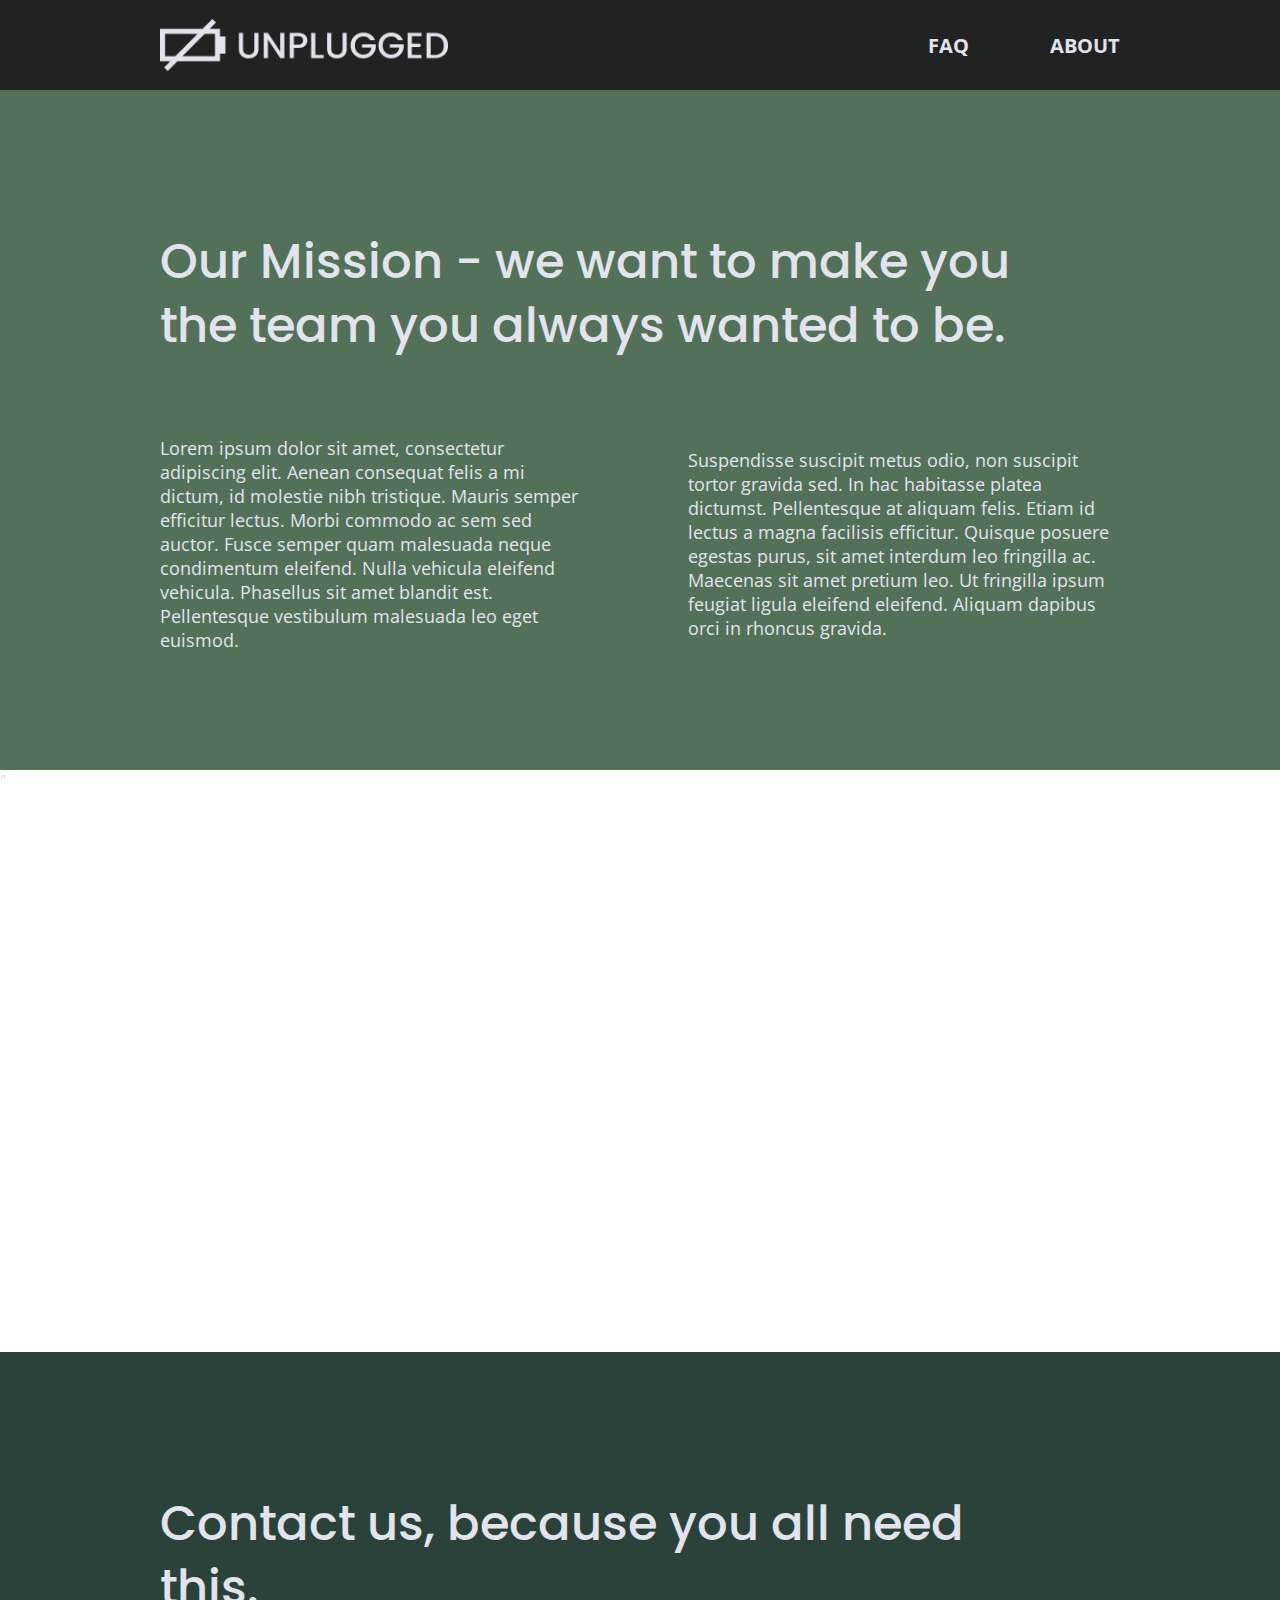
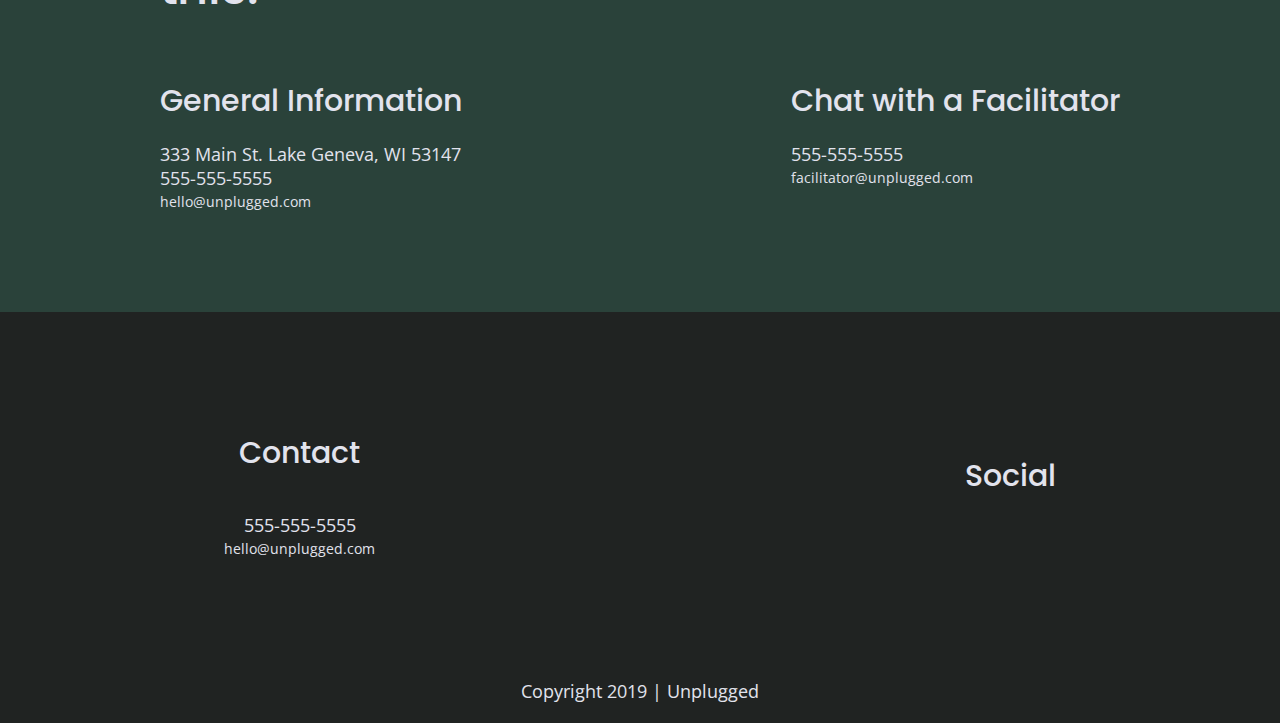
==== commit ada350a5: "added icons" ====
--- a/about/index.html
+++ b/about/index.html
@@ -15,6 +15,11 @@
   <link rel="stylesheet" href="../css/main.css">
 
   <meta name="theme-color" content="#fafafa">
+  <!-- Google Fonts -->
+  <link href="https://fonts.googleapis.com/css?family=Open+Sans:400,700|Poppins:500,700" rel="stylesheet">
+  
+  <!-- FontAwesome CDN version 5.5 -->
+<link rel="stylesheet" href="https://use.fontawesome.com/releases/v5.5.0/css/all.css" integrity="sha384-B4dIYHKNBt8Bc12p+WXckhzcICo0wtJAoU8YZTY5qE0Id1GSseTk6S+L3BlXeVIU" crossorigin="anonymous">
 </head>
 
 <body>
@@ -28,7 +33,7 @@
 <!------------------------------------------------- MY OWN CODE STARTS HERE -------------------------------------------------->
   <header>
       <div class="content-wrapper">
-          <figure><a href="#"><img src="" alt="unplugged logo"></a></figure>
+        <figure><a href="#"><img src="../img/unplugged.png" alt="unplugged logo"></a></figure>
           <div class="header-divider"></div>
           <nav>
             <ul>
--- a/css/main.css
+++ b/css/main.css
@@ -334,6 +334,10 @@
   flex-flow: row wrap; 
 } 
 
+.features i {
+	font-size: 3.75em;
+  margin-bottom: 40px;
+}
 .features p {
   margin: 0; 
   text-align: center;
@@ -669,7 +673,7 @@
 }
 
 
-/********************ABOUT PAGE ***************/
+/********************ABOUT PAGE - TABLET ***************/
 
 .mission-content {
   display: flex; 
@@ -695,8 +699,10 @@
 .contact-content h4 {
   font-size: 1.5em;
 }
-
-/******************** FAQ PAGE ****************/ 
+.map figure {
+  padding-bottom: 45.5%;
+}
+/******************** FAQ PAGE - TABLET ****************/ 
 
 .faq .content-wrapper {
   justify-content: space-between;
@@ -803,7 +809,7 @@
 }
 
 
-/************** ABOUT PAGE ****************/ 
+/************** ABOUT PAGE - DESKTOP ****************/ 
 
 .mission h2, 
 .contact-section .content-wrapper h2 {
@@ -815,7 +821,11 @@
   font-size: 1.875em;
 }
 
-/************** FAQ PAGE ****************/ 
+.map figure {
+  padding-bottom: 37.5;
+}
+
+/************** FAQ PAGE - DESKTOP ****************/ 
 .faq h2 {
   width: 100%; 
   font-size: 3em;
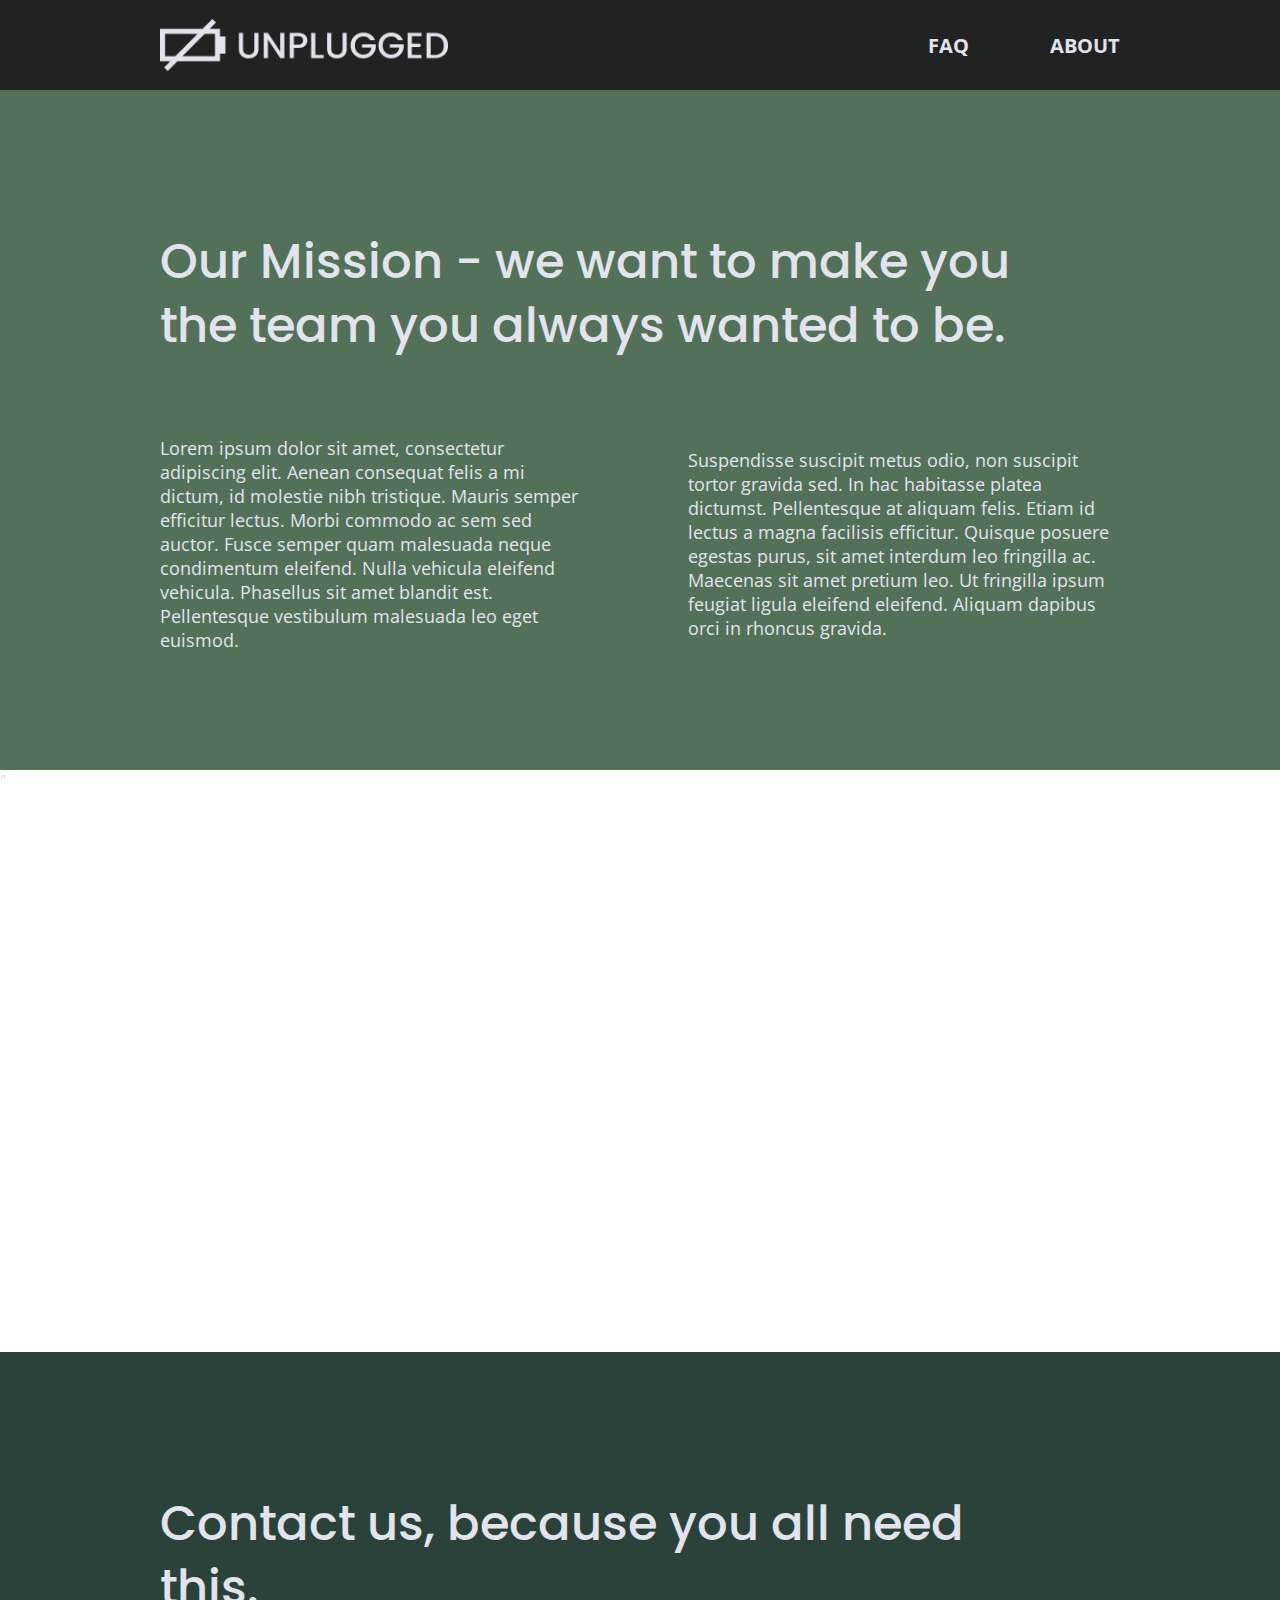
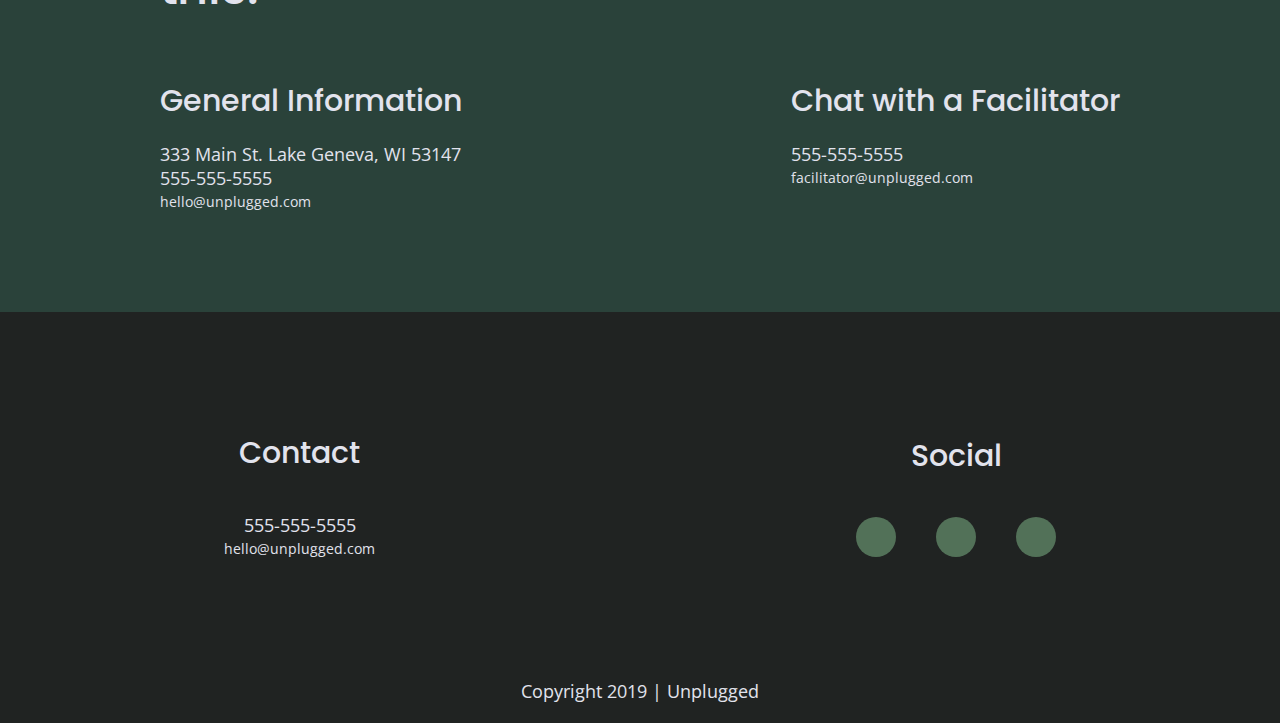
==== commit fc388122: "added styling for social media icons" ====
--- a/about/index.html
+++ b/about/index.html
@@ -100,9 +100,9 @@
             <div class="social">
               <h4>Social</h4>
               <div class="social-icon">
-                <p><a href="https://www.facebook.com/yoursite" target="_blank"></a></p>
-                <p><a href="https://www.twitter.com" target="_blank"></a></p>
-                <p><a href="https://www.instagram.com" target="_blank"></a></p>
+                <p><a href="https://www.facebook.com/yoursite" target="_blank"><i class="fab fa-facebook"></i></a></p>
+                <p><a href="https://www.twitter.com" target="_blank"><i class="fab fa-twitter"></i></a></p>
+                <p><a href="https://www.instagram.com" target="_blank"><i class="fab fa-instagram"></i></a></p>
               </div>
             </div>
           </div>
--- a/css/main.css
+++ b/css/main.css
@@ -246,11 +246,19 @@
   display: flex; 
   justify-content: center;
   align-items: center;
-}
-                
+  background-color: #527158;
+  border-radius: 50%;
+  width: 40px;
+  height: 40px;
+}
+
+footer .social-icon i {
+  font-size: 1.3125em;
+}           
 footer .copyright {
   margin: 20px 0; 
 }
+
 /************************** MOBILE STYLES -- HOMEPAGE  **************/
 
 /* HERO AREA */
@@ -672,6 +680,10 @@
   width: 100%;
 }
 
+footer .social-icon {
+  justify-content: space-between;
+  width: 12.5em;
+}
 
 /********************ABOUT PAGE - TABLET ***************/
 
